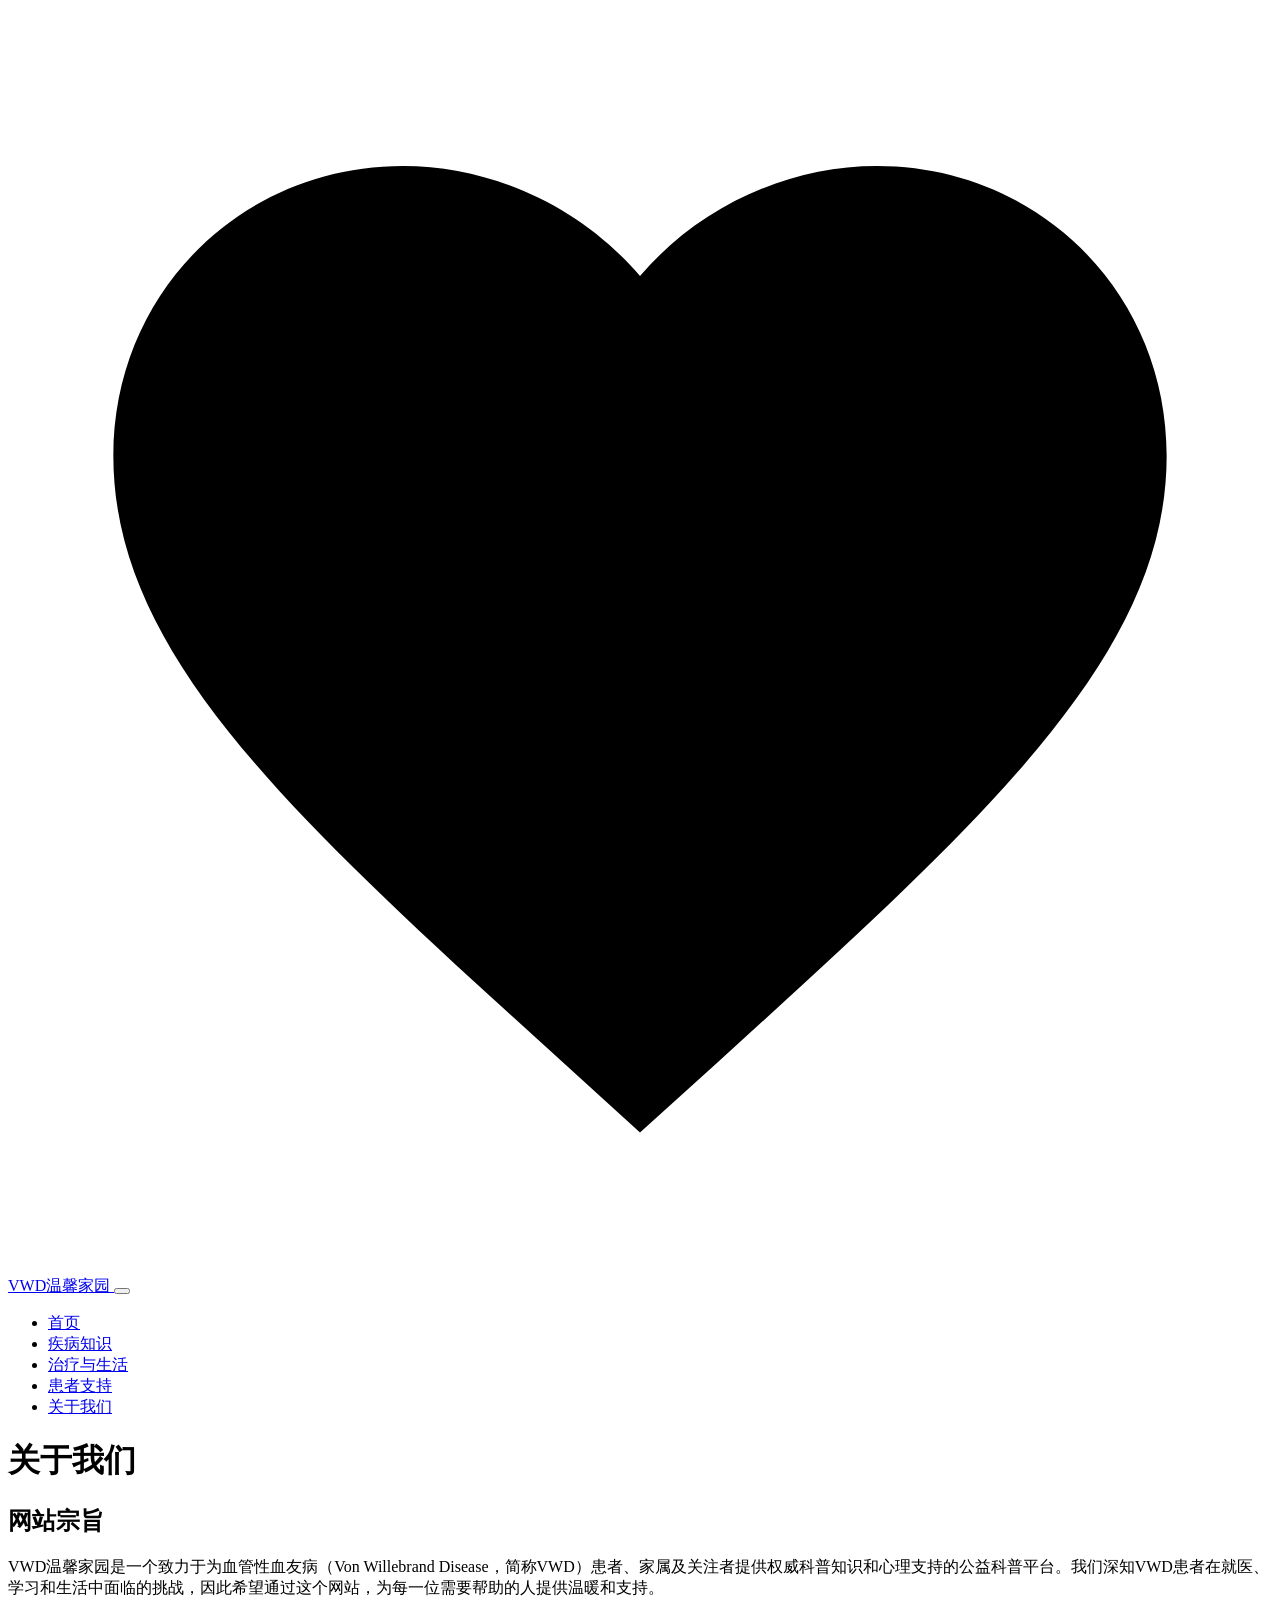
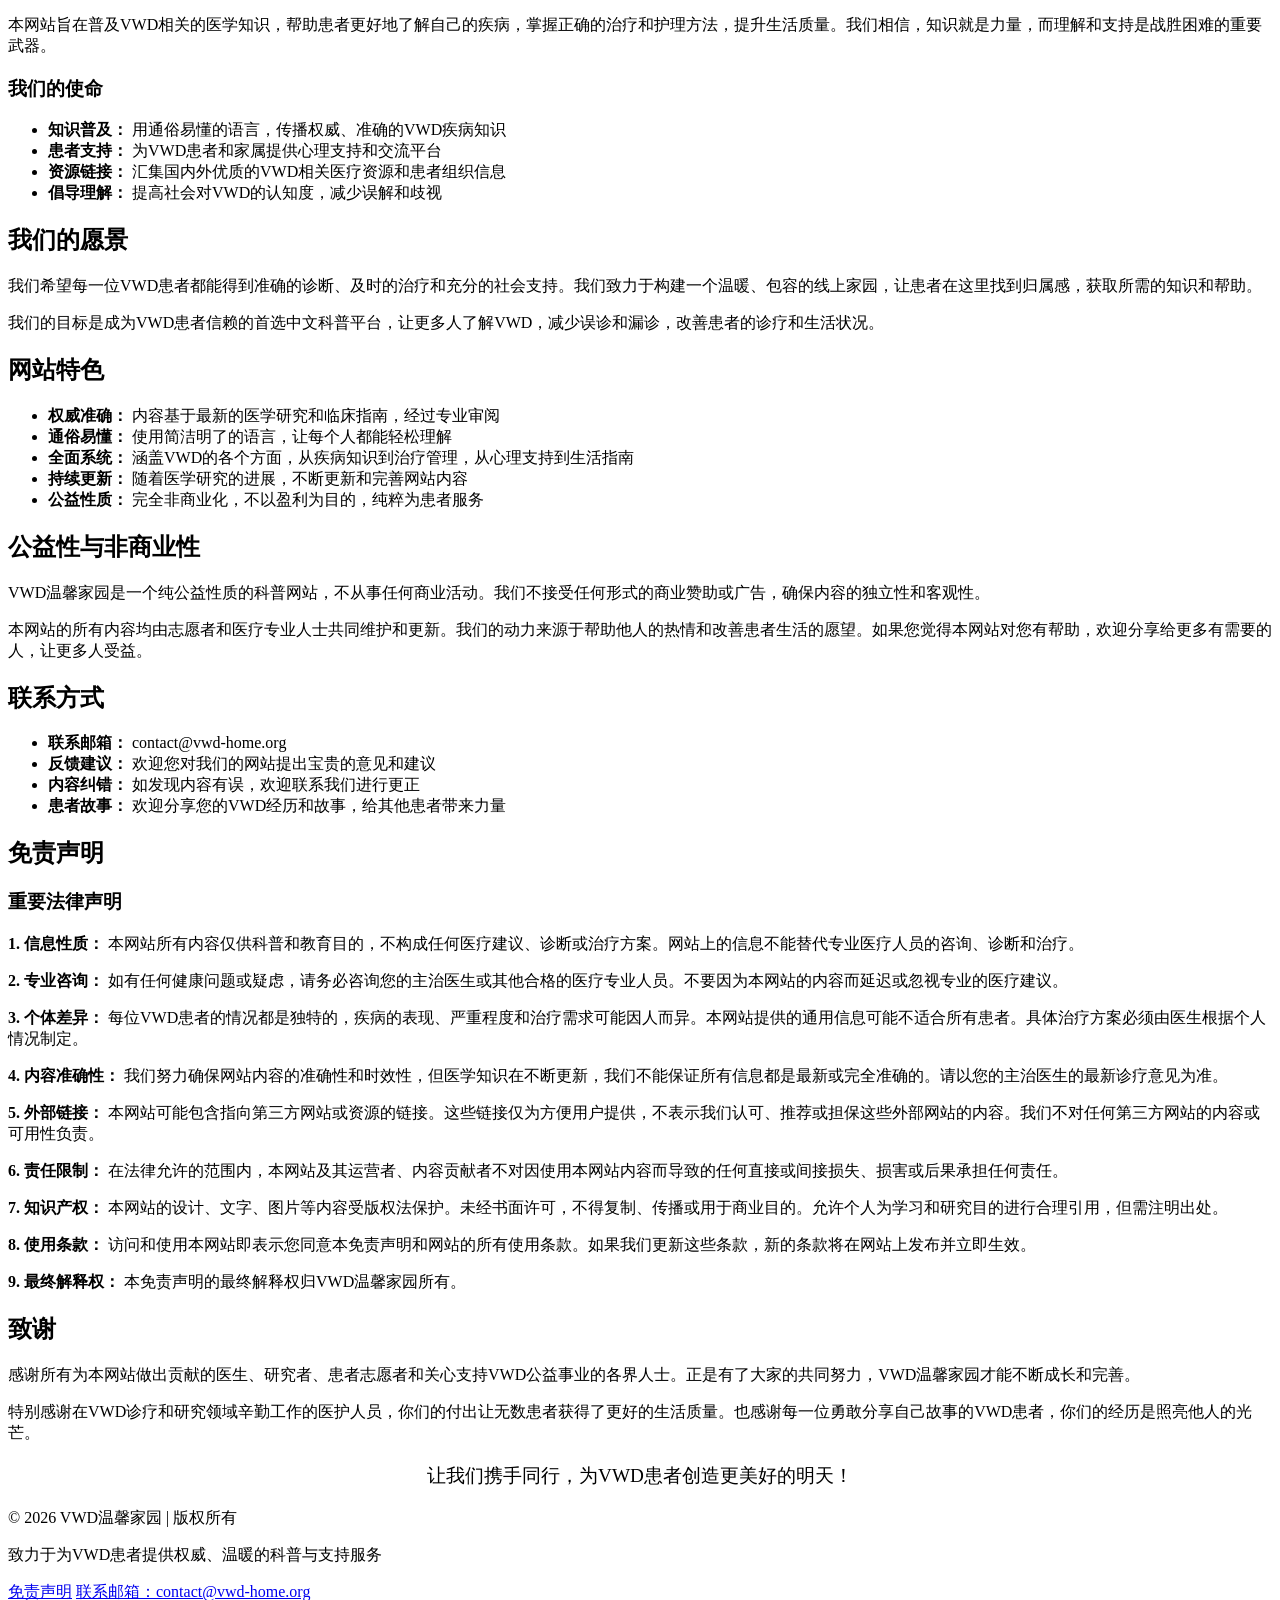
==== about.html @ 58e22995 "Add files via upload 首次上传" ====
<!DOCTYPE html>
<html lang="zh-CN">
<head>
  <meta charset="UTF-8">
  <meta name="viewport" content="width=device-width, initial-scale=1.0">
  <meta name="description" content="关于VWD温馨家园 - 了解我们的使命、愿景和网站宗旨">
  <meta name="keywords" content="血管性血友病,关于我们,网站使命,公益性">
  <title>关于我们 - VWD温馨家园</title>
  <link rel="stylesheet" href="css/style.css">
</head>
<body>
  <!-- 顶部导航栏 -->
  <header>
    <nav class="nav-container">
      <a href="index.html" class="logo">
        <div class="logo-icon">
          <svg viewBox="0 0 24 24" xmlns="http://www.w3.org/2000/svg">
            <path d="M12 21.35l-1.45-1.32C5.4 15.36 2 12.28 2 8.5 2 5.42 4.42 3 7.5 3c1.74 0 3.41.81 4.5 2.09C13.09 3.81 14.76 3 16.5 3 19.58 3 22 5.42 22 8.5c0 3.78-3.4 6.86-8.55 11.54L12 21.35z"/>
          </svg>
        </div>
        VWD温馨家园
      </a>
      <button class="mobile-menu-btn" aria-label="菜单">
        <span></span>
        <span></span>
        <span></span>
      </button>
      <ul class="main-nav">
        <li><a href="index.html">首页</a></li>
        <li><a href="knowledge.html">疾病知识</a></li>
        <li><a href="treatment.html">治疗与生活</a></li>
        <li><a href="support.html">患者支持</a></li>
        <li><a href="about.html" class="active">关于我们</a></li>
      </ul>
    </nav>
  </header>

  <main>
    <div class="container">
      <div class="section">
        <h1 class="section-title">关于我们</h1>
      </div>

      <div class="about-content">
        <h2>网站宗旨</h2>
        <p>VWD温馨家园是一个致力于为血管性血友病（Von Willebrand Disease，简称VWD）患者、家属及关注者提供权威科普知识和心理支持的公益科普平台。我们深知VWD患者在就医、学习和生活中面临的挑战，因此希望通过这个网站，为每一位需要帮助的人提供温暖和支持。</p>
        
        <p>本网站旨在普及VWD相关的医学知识，帮助患者更好地了解自己的疾病，掌握正确的治疗和护理方法，提升生活质量。我们相信，知识就是力量，而理解和支持是战胜困难的重要武器。</p>

        <div class="mission-box">
          <h3>我们的使命</h3>
          <ul>
            <li><strong>知识普及：</strong> 用通俗易懂的语言，传播权威、准确的VWD疾病知识</li>
            <li><strong>患者支持：</strong> 为VWD患者和家属提供心理支持和交流平台</li>
            <li><strong>资源链接：</strong> 汇集国内外优质的VWD相关医疗资源和患者组织信息</li>
            <li><strong>倡导理解：</strong> 提高社会对VWD的认知度，减少误解和歧视</li>
          </ul>
        </div>

        <h2>我们的愿景</h2>
        <p>我们希望每一位VWD患者都能得到准确的诊断、及时的治疗和充分的社会支持。我们致力于构建一个温暖、包容的线上家园，让患者在这里找到归属感，获取所需的知识和帮助。</p>

        <p>我们的目标是成为VWD患者信赖的首选中文科普平台，让更多人了解VWD，减少误诊和漏诊，改善患者的诊疗和生活状况。</p>

        <h2>网站特色</h2>
        <ul>
          <li><strong>权威准确：</strong> 内容基于最新的医学研究和临床指南，经过专业审阅</li>
          <li><strong>通俗易懂：</strong> 使用简洁明了的语言，让每个人都能轻松理解</li>
          <li><strong>全面系统：</strong> 涵盖VWD的各个方面，从疾病知识到治疗管理，从心理支持到生活指南</li>
          <li><strong>持续更新：</strong> 随着医学研究的进展，不断更新和完善网站内容</li>
          <li><strong>公益性质：</strong> 完全非商业化，不以盈利为目的，纯粹为患者服务</li>
        </ul>

        <h2>公益性与非商业性</h2>
        <p>VWD温馨家园是一个纯公益性质的科普网站，不从事任何商业活动。我们不接受任何形式的商业赞助或广告，确保内容的独立性和客观性。</p>

        <p>本网站的所有内容均由志愿者和医疗专业人士共同维护和更新。我们的动力来源于帮助他人的热情和改善患者生活的愿望。如果您觉得本网站对您有帮助，欢迎分享给更多有需要的人，让更多人受益。</p>

        <h2>联系方式</h2>
        <ul>
          <li><strong>联系邮箱：</strong> contact@vwd-home.org</li>
          <li><strong>反馈建议：</strong> 欢迎您对我们的网站提出宝贵的意见和建议</li>
          <li><strong>内容纠错：</strong> 如发现内容有误，欢迎联系我们进行更正</li>
          <li><strong>患者故事：</strong> 欢迎分享您的VWD经历和故事，给其他患者带来力量</li>
        </ul>

        <h2>免责声明</h2>
        <div class="disclaimer-box">
          <h3>重要法律声明</h3>
          <p><strong>1. 信息性质：</strong> 本网站所有内容仅供科普和教育目的，不构成任何医疗建议、诊断或治疗方案。网站上的信息不能替代专业医疗人员的咨询、诊断和治疗。</p>

          <p><strong>2. 专业咨询：</strong> 如有任何健康问题或疑虑，请务必咨询您的主治医生或其他合格的医疗专业人员。不要因为本网站的内容而延迟或忽视专业的医疗建议。</p>

          <p><strong>3. 个体差异：</strong> 每位VWD患者的情况都是独特的，疾病的表现、严重程度和治疗需求可能因人而异。本网站提供的通用信息可能不适合所有患者。具体治疗方案必须由医生根据个人情况制定。</p>

          <p><strong>4. 内容准确性：</strong> 我们努力确保网站内容的准确性和时效性，但医学知识在不断更新，我们不能保证所有信息都是最新或完全准确的。请以您的主治医生的最新诊疗意见为准。</p>

          <p><strong>5. 外部链接：</strong> 本网站可能包含指向第三方网站或资源的链接。这些链接仅为方便用户提供，不表示我们认可、推荐或担保这些外部网站的内容。我们不对任何第三方网站的内容或可用性负责。</p>

          <p><strong>6. 责任限制：</strong> 在法律允许的范围内，本网站及其运营者、内容贡献者不对因使用本网站内容而导致的任何直接或间接损失、损害或后果承担任何责任。</p>

          <p><strong>7. 知识产权：</strong> 本网站的设计、文字、图片等内容受版权法保护。未经书面许可，不得复制、传播或用于商业目的。允许个人为学习和研究目的进行合理引用，但需注明出处。</p>

          <p><strong>8. 使用条款：</strong> 访问和使用本网站即表示您同意本免责声明和网站的所有使用条款。如果我们更新这些条款，新的条款将在网站上发布并立即生效。</p>

          <p><strong>9. 最终解释权：</strong> 本免责声明的最终解释权归VWD温馨家园所有。</p>
        </div>

        <h2>致谢</h2>
        <p>感谢所有为本网站做出贡献的医生、研究者、患者志愿者和关心支持VWD公益事业的各界人士。正是有了大家的共同努力，VWD温馨家园才能不断成长和完善。</p>

        <p>特别感谢在VWD诊疗和研究领域辛勤工作的医护人员，你们的付出让无数患者获得了更好的生活质量。也感谢每一位勇敢分享自己故事的VWD患者，你们的经历是照亮他人的光芒。</p>

        <div class="mission-box">
          <p style="text-align: center; font-size: 1.2em; color: var(--primary-color);">
            让我们携手同行，为VWD患者创造更美好的明天！
          </p>
        </div>
      </div>
    </div>
  </main>

  <!-- 页脚 -->
  <footer>
    <div class="footer-content">
      <p>&copy; 2026 VWD温馨家园 | 版权所有</p>
      <p>致力于为VWD患者提供权威、温暖的科普与支持服务</p>
      <div class="footer-links">
        <a href="about.html">免责声明</a>
        <a href="mailto:contact@vwd-home.org">联系邮箱：contact@vwd-home.org</a>
      </div>
    </div>
  </footer>

  <script src="js/main.js"></script>
</body>
</html>
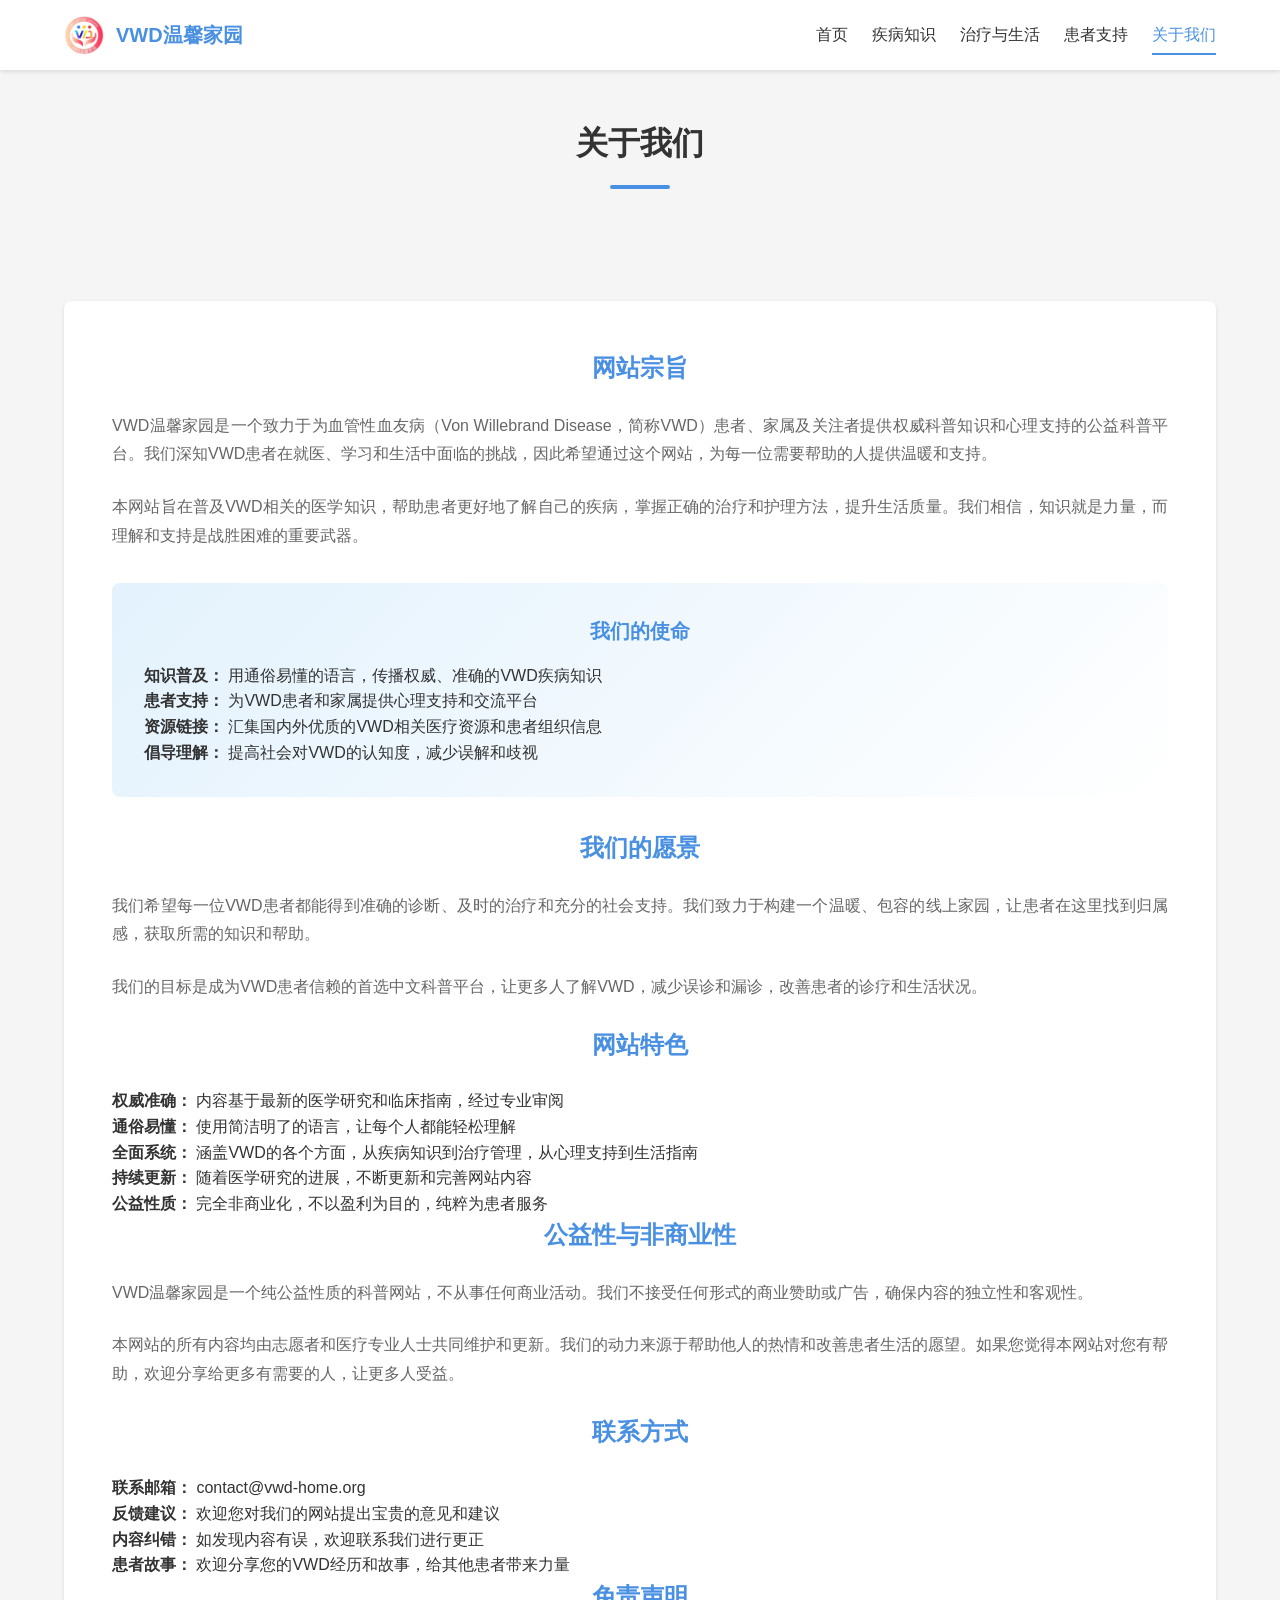
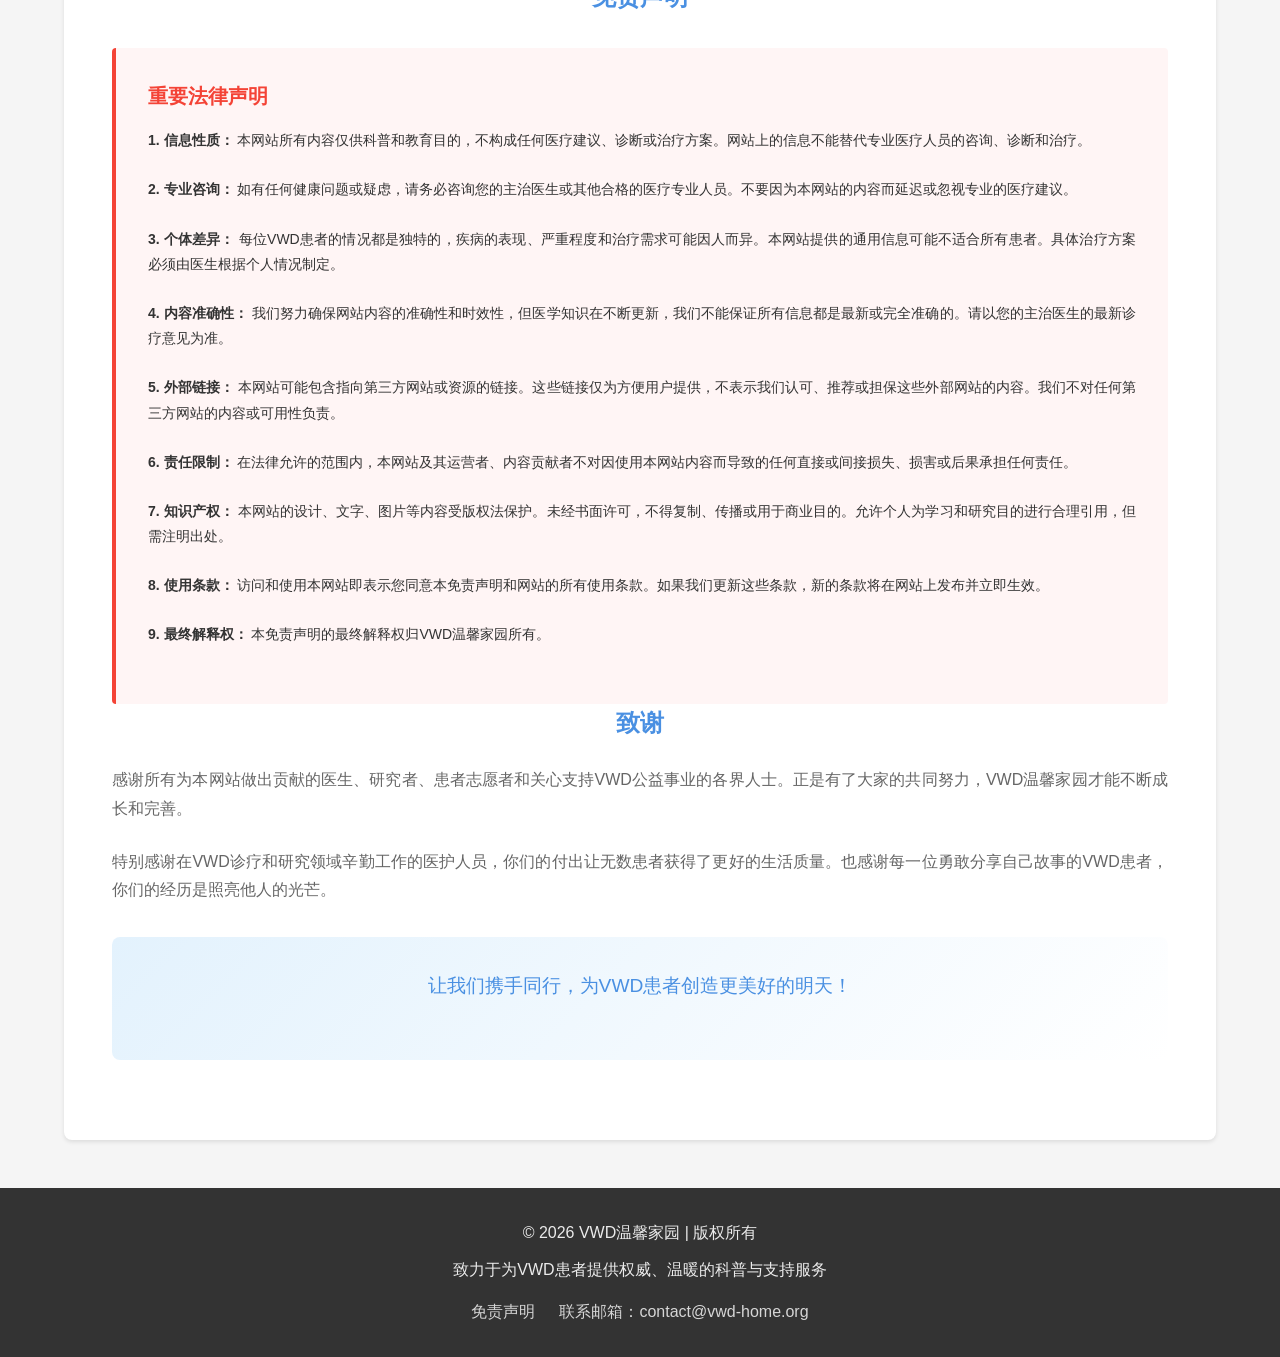
==== commit 7327a1f1: "Add files via upload" ====
--- a/about.html
+++ b/about.html
@@ -13,11 +13,7 @@
   <header>
     <nav class="nav-container">
       <a href="index.html" class="logo">
-        <div class="logo-icon">
-          <svg viewBox="0 0 24 24" xmlns="http://www.w3.org/2000/svg">
-            <path d="M12 21.35l-1.45-1.32C5.4 15.36 2 12.28 2 8.5 2 5.42 4.42 3 7.5 3c1.74 0 3.41.81 4.5 2.09C13.09 3.81 14.76 3 16.5 3 19.58 3 22 5.42 22 8.5c0 3.78-3.4 6.86-8.55 11.54L12 21.35z"/>
-          </svg>
-        </div>
+        <img src="images/logo.png" alt="VWD温馨家园Logo" class="logo-image">
         VWD温馨家园
       </a>
       <button class="mobile-menu-btn" aria-label="菜单">
--- a/css/style.css
+++ b/css/style.css
@@ -0,0 +1,897 @@
+/* ==========================================
+   VWD温馨家园 - 全局样式文件
+   Style Sheet for VWD Home
+   ========================================== */
+
+/* ===== 全局变量定义 ===== */
+:root {
+  /* 主色调 - 蓝色系 */
+  --primary-color: #4a90e2;
+  --primary-dark: #357abd;
+  --primary-light: #e3f2fd;
+  
+  /* 辅助色 */
+  --accent-green: #4CAF50;
+  --accent-orange: #ff9800;
+  --accent-red: #f44336;
+  
+  /* 文字颜色 */
+  --text-primary: #333333;
+  --text-secondary: #666666;
+  --text-light: #ffffff;
+  
+  /* 背景色 */
+  --bg-white: #ffffff;
+  --bg-gray: #f5f5f5;
+  --bg-light: #fafafa;
+  
+  /* 边框和阴影 */
+  --border-color: #dddddd;
+  --shadow-sm: 0 2px 4px rgba(0, 0, 0, 0.1);
+  --shadow-md: 0 4px 8px rgba(0, 0, 0, 0.12);
+  --shadow-lg: 0 8px 16px rgba(0, 0, 0, 0.15);
+  
+  /* 间距 */
+  --spacing-xs: 8px;
+  --spacing-sm: 12px;
+  --spacing-md: 16px;
+  --spacing-lg: 24px;
+  --spacing-xl: 32px;
+  --spacing-2xl: 48px;
+  
+  /* 字体大小 */
+  --font-size-sm: 14px;
+  --font-size-base: 16px;
+  --font-size-lg: 18px;
+  --font-size-xl: 20px;
+  --font-size-2xl: 24px;
+  --font-size-3xl: 32px;
+}
+
+/* ===== 基础样式重置 ===== */
+* {
+  margin: 0;
+  padding: 0;
+  box-sizing: border-box;
+}
+
+html {
+  scroll-behavior: smooth;
+}
+
+body {
+  font-family: 'Noto Sans SC', -apple-system, BlinkMacSystemFont, 'Segoe UI', 'Microsoft YaHei', sans-serif;
+  font-size: var(--font-size-base);
+  line-height: 1.6;
+  color: var(--text-primary);
+  background-color: var(--bg-gray);
+}
+
+a {
+  color: var(--primary-color);
+  text-decoration: none;
+  transition: color 0.3s ease;
+}
+
+a:hover {
+  color: var(--primary-dark);
+}
+
+img {
+  max-width: 100%;
+  height: auto;
+  display: block;
+}
+
+ul, ol {
+  list-style: none;
+}
+
+/* ===== 响应式断点 ===== */
+@media (max-width: 768px) {
+  :root {
+    --font-size-base: 14px;
+  }
+}
+
+/* ===== 导航栏样式 ===== */
+header {
+  background-color: var(--bg-white);
+  box-shadow: var(--shadow-sm);
+  position: fixed;
+  top: 0;
+  left: 0;
+  right: 0;
+  z-index: 1000;
+}
+
+.nav-container {
+  max-width: 1200px;
+  margin: 0 auto;
+  padding: 0 var(--spacing-lg);
+  display: flex;
+  justify-content: space-between;
+  align-items: center;
+  height: 70px;
+}
+
+.logo {
+  display: flex;
+  align-items: center;
+  gap: var(--spacing-sm);
+  font-size: var(--font-size-xl);
+  font-weight: bold;
+  color: var(--primary-color);
+}
+
+.logo-icon {
+  width: 40px;
+  height: 40px;
+  background: linear-gradient(135deg, var(--primary-color), var(--primary-light));
+  border-radius: 8px;
+  display: flex;
+  align-items: center;
+  justify-content: center;
+}
+
+.logo-icon svg {
+  width: 24px;
+  height: 24px;
+  fill: var(--text-light);
+}
+
+.logo-image {
+  width: 40px;
+  height: 40px;
+  object-fit: contain;
+}
+
+.main-nav {
+  display: flex;
+  gap: var(--spacing-lg);
+}
+
+.main-nav a {
+  color: var(--text-primary);
+  font-weight: 500;
+  padding: var(--spacing-sm) 0;
+  position: relative;
+}
+
+.main-nav a::after {
+  content: '';
+  position: absolute;
+  bottom: 0;
+  left: 0;
+  width: 0;
+  height: 2px;
+  background-color: var(--primary-color);
+  transition: width 0.3s ease;
+}
+
+.main-nav a:hover::after,
+.main-nav a.active::after {
+  width: 100%;
+}
+
+.main-nav a.active {
+  color: var(--primary-color);
+}
+
+/* 移动端汉堡菜单按钮 */
+.mobile-menu-btn {
+  display: none;
+  background: none;
+  border: none;
+  cursor: pointer;
+  padding: var(--spacing-sm);
+}
+
+.mobile-menu-btn span {
+  display: block;
+  width: 25px;
+  height: 3px;
+  background-color: var(--text-primary);
+  margin: 5px 0;
+  transition: all 0.3s ease;
+}
+
+/* 移动端导航 */
+@media (max-width: 768px) {
+  .mobile-menu-btn {
+    display: block;
+  }
+  
+  .main-nav {
+    position: absolute;
+    top: 70px;
+    left: 0;
+    right: 0;
+    background-color: var(--bg-white);
+    flex-direction: column;
+    padding: var(--spacing-lg);
+    gap: var(--spacing-md);
+    box-shadow: var(--shadow-md);
+    transform: translateY(-150%);
+    opacity: 0;
+    transition: all 0.3s ease;
+  }
+  
+  .main-nav.active {
+    transform: translateY(0);
+    opacity: 1;
+  }
+  
+  .main-nav a {
+    display: block;
+    padding: var(--spacing-sm) 0;
+  }
+  
+  .main-nav a::after {
+    display: none;
+  }
+}
+
+/* ===== 页面容器 ===== */
+main {
+  margin-top: 70px;
+  min-height: calc(100vh - 70px - 200px);
+}
+
+.container {
+  max-width: 1200px;
+  margin: 0 auto;
+  padding: 0 var(--spacing-lg);
+}
+
+.section {
+  padding: var(--spacing-2xl) 0;
+}
+
+.section-title {
+  font-size: var(--font-size-3xl);
+  font-weight: bold;
+  color: var(--text-primary);
+  text-align: center;
+  margin-bottom: var(--spacing-xl);
+  position: relative;
+}
+
+.section-title::after {
+  content: '';
+  display: block;
+  width: 60px;
+  height: 4px;
+  background-color: var(--primary-color);
+  margin: var(--spacing-md) auto 0;
+  border-radius: 2px;
+}
+
+/* ===== 英雄横幅 ===== */
+.hero-banner {
+  background: linear-gradient(135deg, var(--primary-color), var(--primary-dark));
+  color: var(--text-light);
+  text-align: center;
+  padding: var(--spacing-2xl) var(--spacing-lg);
+  background-size: cover;
+  background-position: center;
+  background-image: url('https://images.unsplash.com/photo-1576091160399-112ba8d25d1d?ixlib=rb-4.0.3&auto=format&fit=crop&w=2000&q=80');
+  position: relative;
+}
+
+.hero-banner::before {
+  content: '';
+  position: absolute;
+  top: 0;
+  left: 0;
+  right: 0;
+  bottom: 0;
+  background: linear-gradient(135deg, rgba(74, 144, 226, 0.9), rgba(53, 122, 189, 0.9));
+}
+
+.hero-content {
+  position: relative;
+  z-index: 1;
+}
+
+.hero-title {
+  font-size: 3rem;
+  font-weight: bold;
+  margin-bottom: var(--spacing-md);
+}
+
+.hero-subtitle {
+  font-size: 1.5rem;
+  opacity: 0.95;
+}
+
+@media (max-width: 768px) {
+  .hero-title {
+    font-size: 2rem;
+  }
+  
+  .hero-subtitle {
+    font-size: 1.2rem;
+  }
+}
+
+/* ===== 卡片样式 ===== */
+.card {
+  background-color: var(--bg-white);
+  border-radius: 8px;
+  box-shadow: var(--shadow-sm);
+  padding: var(--spacing-lg);
+  transition: transform 0.3s ease, box-shadow 0.3s ease;
+}
+
+.card:hover {
+  transform: translateY(-4px);
+  box-shadow: var(--shadow-lg);
+}
+
+/* ===== 快速入口卡片 ===== */
+.quick-links {
+  display: grid;
+  grid-template-columns: repeat(auto-fit, minmax(250px, 1fr));
+  gap: var(--spacing-lg);
+  margin-top: calc(-1 * var(--spacing-2xl));
+  position: relative;
+  z-index: 10;
+}
+
+.quick-link-card {
+  background-color: var(--bg-white);
+  border-radius: 12px;
+  padding: var(--spacing-xl);
+  text-align: center;
+  box-shadow: var(--shadow-md);
+  transition: all 0.3s ease;
+  text-decoration: none;
+  display: block;
+}
+
+.quick-link-card:hover {
+  transform: translateY(-8px);
+  box-shadow: var(--shadow-lg);
+}
+
+.quick-link-card .icon {
+  width: 64px;
+  height: 64px;
+  margin: 0 auto var(--spacing-md);
+  background-color: var(--primary-light);
+  border-radius: 50%;
+  display: flex;
+  align-items: center;
+  justify-content: center;
+}
+
+.quick-link-card .icon svg {
+  width: 32px;
+  height: 32px;
+  fill: var(--primary-color);
+}
+
+.quick-link-card h3 {
+  font-size: var(--font-size-xl);
+  color: var(--text-primary);
+  margin-bottom: var(--spacing-sm);
+}
+
+.quick-link-card p {
+  color: var(--text-secondary);
+  font-size: var(--font-size-sm);
+}
+
+/* ===== 最新动态卡片 ===== */
+.news-grid {
+  display: grid;
+  grid-template-columns: repeat(auto-fit, minmax(300px, 1fr));
+  gap: var(--spacing-lg);
+}
+
+.news-card {
+  background-color: var(--bg-white);
+  border-radius: 8px;
+  overflow: hidden;
+  box-shadow: var(--shadow-sm);
+  transition: all 0.3s ease;
+}
+
+.news-card:hover {
+  box-shadow: var(--shadow-lg);
+}
+
+.news-card img {
+  width: 100%;
+  height: 200px;
+  object-fit: cover;
+}
+
+.news-content {
+  padding: var(--spacing-lg);
+}
+
+.news-card .date {
+  color: var(--primary-color);
+  font-size: var(--font-size-sm);
+  font-weight: 500;
+  margin-bottom: var(--spacing-sm);
+}
+
+.news-card h3 {
+  font-size: var(--font-size-lg);
+  margin-bottom: var(--spacing-sm);
+}
+
+.news-card p {
+  color: var(--text-secondary);
+  font-size: var(--font-size-sm);
+}
+
+/* ===== 重要提示框 ===== */
+.notice-box {
+  background-color: var(--primary-light);
+  border-left: 4px solid var(--primary-color);
+  padding: var(--spacing-lg);
+  border-radius: 4px;
+  margin-top: var(--spacing-xl);
+}
+
+.notice-box h4 {
+  color: var(--primary-dark);
+  margin-bottom: var(--spacing-sm);
+  display: flex;
+  align-items: center;
+  gap: var(--spacing-sm);
+}
+
+.notice-box p {
+  color: var(--text-primary);
+  font-size: var(--font-size-sm);
+}
+
+/* ===== 侧边栏导航 ===== */
+.sidebar-layout {
+  display: grid;
+  grid-template-columns: 250px 1fr;
+  gap: var(--spacing-xl);
+  margin-top: var(--spacing-xl);
+}
+
+@media (max-width: 768px) {
+  .sidebar-layout {
+    grid-template-columns: 1fr;
+  }
+}
+
+.sidebar-nav {
+  background-color: var(--bg-white);
+  border-radius: 8px;
+  box-shadow: var(--shadow-sm);
+  padding: var(--spacing-lg);
+  position: sticky;
+  top: 90px;
+  max-height: calc(100vh - 110px);
+  overflow-y: auto;
+}
+
+@media (max-width: 768px) {
+  .sidebar-nav {
+    position: static;
+    max-height: none;
+  }
+}
+
+.sidebar-nav h3 {
+  font-size: var(--font-size-lg);
+  margin-bottom: var(--spacing-lg);
+  color: var(--primary-color);
+  border-bottom: 2px solid var(--primary-light);
+  padding-bottom: var(--spacing-sm);
+}
+
+.sidebar-nav ul li {
+  margin-bottom: var(--spacing-sm);
+}
+
+.sidebar-nav a {
+  display: block;
+  padding: var(--spacing-sm) var(--spacing-md);
+  color: var(--text-primary);
+  border-radius: 4px;
+  transition: all 0.3s ease;
+}
+
+.sidebar-nav a:hover,
+.sidebar-nav a.active {
+  background-color: var(--primary-light);
+  color: var(--primary-color);
+}
+
+.content-section {
+  background-color: var(--bg-white);
+  border-radius: 8px;
+  box-shadow: var(--shadow-sm);
+  padding: var(--spacing-xl);
+  margin-bottom: var(--spacing-lg);
+}
+
+.content-section h2 {
+  font-size: var(--font-size-2xl);
+  color: var(--primary-color);
+  margin-bottom: var(--spacing-lg);
+  padding-bottom: var(--spacing-sm);
+  border-bottom: 2px solid var(--primary-light);
+}
+
+.content-section h3 {
+  font-size: var(--font-size-xl);
+  color: var(--text-primary);
+  margin-top: var(--spacing-lg);
+  margin-bottom: var(--spacing-md);
+}
+
+.content-section p {
+  margin-bottom: var(--spacing-md);
+  color: var(--text-secondary);
+}
+
+.content-section ul,
+.content-section ol {
+  margin-bottom: var(--spacing-md);
+  padding-left: var(--spacing-lg);
+}
+
+.content-section li {
+  margin-bottom: var(--spacing-sm);
+  color: var(--text-secondary);
+}
+
+.content-section li::marker {
+  color: var(--primary-color);
+}
+
+/* ===== 表格样式 ===== */
+.vwd-table {
+  width: 100%;
+  border-collapse: collapse;
+  margin: var(--spacing-lg) 0;
+  box-shadow: var(--shadow-sm);
+  border-radius: 8px;
+  overflow: hidden;
+}
+
+.vwd-table thead {
+  background-color: var(--primary-color);
+  color: var(--text-light);
+}
+
+.vwd-table th,
+.vwd-table td {
+  padding: var(--spacing-md);
+  text-align: left;
+  border-bottom: 1px solid var(--border-color);
+}
+
+.vwd-table th {
+  font-weight: 600;
+}
+
+.vwd-table tbody tr:hover {
+  background-color: var(--primary-light);
+}
+
+.vwd-table tbody tr:last-child td {
+  border-bottom: none;
+}
+
+/* ===== 治疗区块样式 ===== */
+.treatment-block {
+  border-left: 4px solid var(--primary-color);
+  padding-left: var(--spacing-lg);
+  margin-bottom: var(--spacing-lg);
+}
+
+.warning-block {
+  border-left-color: var(--accent-red);
+  background-color: #fff5f5;
+  padding: var(--spacing-lg);
+  border-radius: 4px;
+  margin: var(--spacing-lg) 0;
+}
+
+.warning-block h4 {
+  color: var(--accent-red);
+  margin-bottom: var(--spacing-sm);
+}
+
+.success-block {
+  border-left-color: var(--accent-green);
+  background-color: #f0f9f0;
+  padding: var(--spacing-lg);
+  border-radius: 4px;
+  margin: var(--spacing-lg) 0;
+}
+
+.success-block h4 {
+  color: var(--accent-green);
+  margin-bottom: var(--spacing-sm);
+}
+
+/* ===== FAQ折叠面板 ===== */
+.faq-item {
+  background-color: var(--bg-white);
+  border-radius: 8px;
+  margin-bottom: var(--spacing-md);
+  box-shadow: var(--shadow-sm);
+  overflow: hidden;
+}
+
+.faq-question {
+  width: 100%;
+  background: none;
+  border: none;
+  padding: var(--spacing-lg);
+  text-align: left;
+  font-size: var(--font-size-lg);
+  font-weight: 500;
+  color: var(--text-primary);
+  cursor: pointer;
+  display: flex;
+  justify-content: space-between;
+  align-items: center;
+  transition: background-color 0.3s ease;
+}
+
+.faq-question:hover {
+  background-color: var(--bg-gray);
+}
+
+.faq-question::after {
+  content: '+';
+  font-size: 24px;
+  font-weight: bold;
+  color: var(--primary-color);
+  transition: transform 0.3s ease;
+}
+
+.faq-item.active .faq-question::after {
+  transform: rotate(45deg);
+}
+
+.faq-answer {
+  max-height: 0;
+  overflow: hidden;
+  transition: max-height 0.3s ease;
+}
+
+.faq-item.active .faq-answer {
+  max-height: 500px;
+}
+
+.faq-answer-content {
+  padding: 0 var(--spacing-lg) var(--spacing-lg);
+  color: var(--text-secondary);
+  line-height: 1.8;
+}
+
+/* ===== 资源链接样式 ===== */
+.resource-link {
+  display: flex;
+  align-items: center;
+  gap: var(--spacing-md);
+  background-color: var(--bg-white);
+  padding: var(--spacing-lg);
+  border-radius: 8px;
+  box-shadow: var(--shadow-sm);
+  margin-bottom: var(--spacing-md);
+  transition: all 0.3s ease;
+}
+
+.resource-link:hover {
+  transform: translateX(8px);
+  box-shadow: var(--shadow-md);
+}
+
+.resource-link .icon {
+  width: 48px;
+  height: 48px;
+  background-color: var(--primary-light);
+  border-radius: 8px;
+  display: flex;
+  align-items: center;
+  justify-content: center;
+  flex-shrink: 0;
+}
+
+.resource-link .icon svg {
+  width: 24px;
+  height: 24px;
+  fill: var(--primary-color);
+}
+
+.resource-link h4 {
+  color: var(--primary-color);
+  margin-bottom: var(--spacing-xs);
+}
+
+.resource-link p {
+  color: var(--text-secondary);
+  font-size: var(--font-size-sm);
+}
+
+/* ===== 患者故事样式 ===== */
+.story-card {
+  background-color: var(--bg-white);
+  border-radius: 8px;
+  box-shadow: var(--shadow-sm);
+  padding: var(--spacing-xl);
+  margin-bottom: var(--spacing-lg);
+  border-left: 4px solid var(--primary-color);
+}
+
+.story-card h4 {
+  font-size: var(--font-size-xl);
+  color: var(--text-primary);
+  margin-bottom: var(--spacing-sm);
+}
+
+.story-card .date {
+  color: var(--primary-color);
+  font-size: var(--font-size-sm);
+  margin-bottom: var(--spacing-md);
+}
+
+.story-card p {
+  color: var(--text-secondary);
+  line-height: 1.8;
+}
+
+/* ===== 关于我们样式 ===== */
+.about-content {
+  background-color: var(--bg-white);
+  border-radius: 8px;
+  box-shadow: var(--shadow-sm);
+  padding: var(--spacing-2xl);
+  margin-top: var(--spacing-xl);
+}
+
+.about-content h2 {
+  font-size: var(--font-size-2xl);
+  color: var(--primary-color);
+  margin-bottom: var(--spacing-lg);
+  text-align: center;
+}
+
+.about-content p {
+  margin-bottom: var(--spacing-lg);
+  color: var(--text-secondary);
+  line-height: 1.8;
+  text-align: justify;
+}
+
+.mission-box {
+  background: linear-gradient(135deg, var(--primary-light), #fff);
+  padding: var(--spacing-xl);
+  border-radius: 8px;
+  margin: var(--spacing-xl) 0;
+}
+
+.mission-box h3 {
+  color: var(--primary-color);
+  font-size: var(--font-size-xl);
+  margin-bottom: var(--spacing-md);
+  text-align: center;
+}
+
+.disclaimer-box {
+  background-color: #fff5f5;
+  border-left: 4px solid var(--accent-red);
+  padding: var(--spacing-xl);
+  border-radius: 4px;
+  margin-top: var(--spacing-xl);
+}
+
+.disclaimer-box h3 {
+  color: var(--accent-red);
+  font-size: var(--font-size-xl);
+  margin-bottom: var(--spacing-md);
+}
+
+.disclaimer-box p {
+  color: var(--text-primary);
+  font-size: var(--font-size-sm);
+  line-height: 1.8;
+}
+
+/* ===== 页脚样式 ===== */
+footer {
+  background-color: var(--text-primary);
+  color: var(--text-light);
+  padding: var(--spacing-xl) 0;
+  margin-top: var(--spacing-2xl);
+}
+
+.footer-content {
+  max-width: 1200px;
+  margin: 0 auto;
+  padding: 0 var(--spacing-lg);
+  text-align: center;
+}
+
+.footer-content p {
+  margin-bottom: var(--spacing-sm);
+  opacity: 0.9;
+}
+
+.footer-links {
+  display: flex;
+  justify-content: center;
+  gap: var(--spacing-lg);
+  margin-top: var(--spacing-md);
+  flex-wrap: wrap;
+}
+
+.footer-links a {
+  color: var(--text-light);
+  opacity: 0.8;
+}
+
+.footer-links a:hover {
+  opacity: 1;
+  color: var(--text-light);
+}
+
+/* ===== 工具类 ===== */
+.text-center {
+  text-align: center;
+}
+
+.text-primary {
+  color: var(--primary-color);
+}
+
+.text-muted {
+  color: var(--text-secondary);
+}
+
+.mt-2 {
+  margin-top: var(--spacing-lg);
+}
+
+.mb-2 {
+  margin-bottom: var(--spacing-lg);
+}
+
+/* ===== 响应式调整 ===== */
+@media (max-width: 768px) {
+  .container {
+    padding: 0 var(--spacing-md);
+  }
+  
+  .section {
+    padding: var(--spacing-xl) 0;
+  }
+  
+  .section-title {
+    font-size: var(--font-size-2xl);
+  }
+  
+  .content-section {
+    padding: var(--spacing-lg);
+  }
+  
+  .hero-banner {
+    padding: var(--spacing-xl) var(--spacing-md);
+  }
+  
+  .vwd-table {
+    font-size: var(--font-size-sm);
+  }
+  
+  .vwd-table th,
+  .vwd-table td {
+    padding: var(--spacing-sm);
+  }
+}
